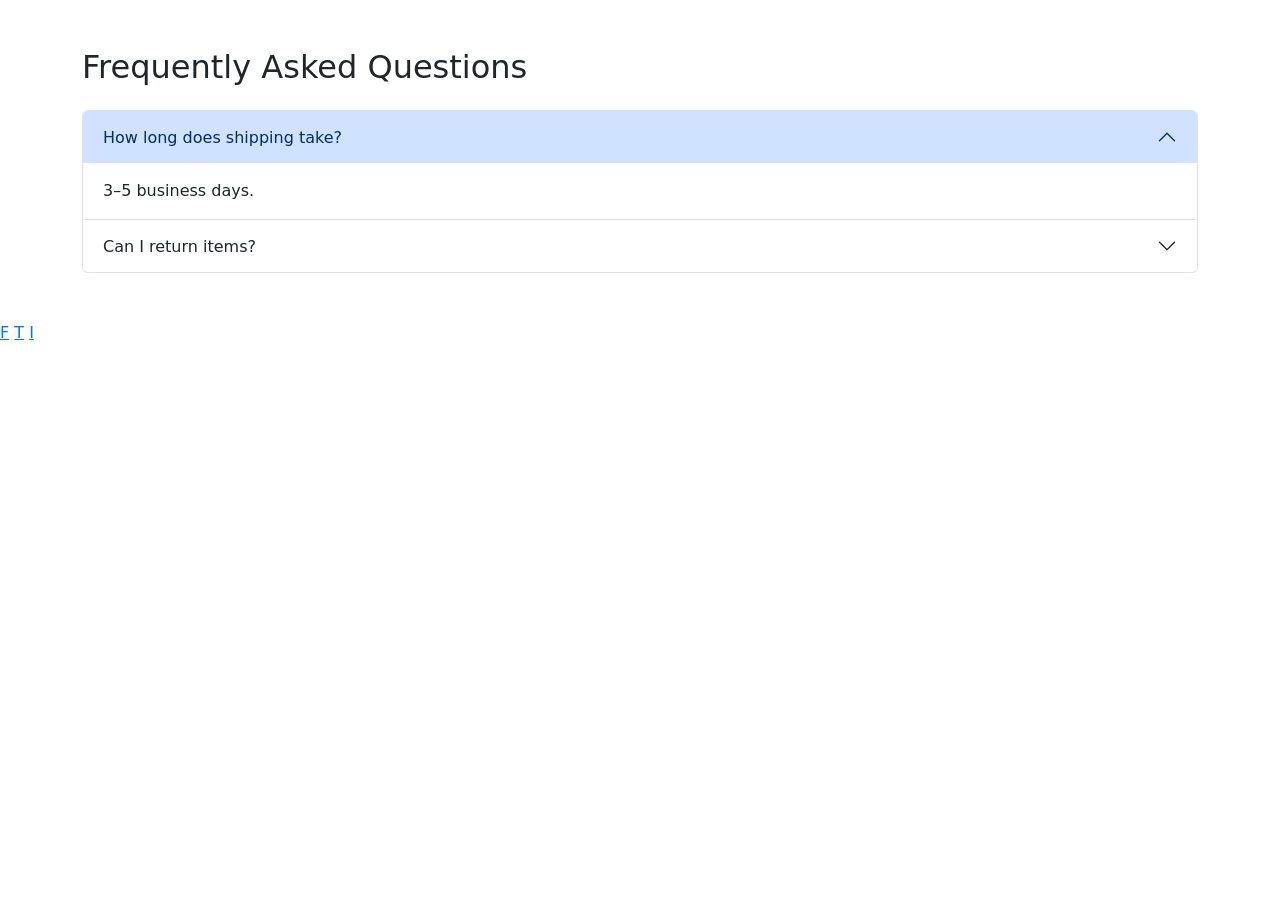
==== support.html @ dd35f73a "Add files via upload" ====
<!DOCTYPE html>
<html>
<head>
  <title>Support</title>
  <meta name="viewport" content="width=device-width, initial-scale=1">
  <link href="https://cdn.jsdelivr.net/npm/bootstrap@5.3.2/dist/css/bootstrap.min.css" rel="stylesheet">
  <link href="css/style.css" rel="stylesheet">
</head>
<body>

<div class="container my-5">
  <h2 class="mb-4">Frequently Asked Questions</h2>

  <div class="accordion" id="faq">

    <div class="accordion-item">
      <h2 class="accordion-header">
        <button class="accordion-button" data-bs-toggle="collapse" data-bs-target="#q1">
          How long does shipping take?
        </button>
      </h2>
      <div id="q1" class="accordion-collapse collapse show">
        <div class="accordion-body">
          3–5 business days.
        </div>
      </div>
    </div>

    <div class="accordion-item">
      <h2 class="accordion-header">
        <button class="accordion-button collapsed" data-bs-toggle="collapse" data-bs-target="#q2">
          Can I return items?
        </button>
      </h2>
      <div id="q2" class="accordion-collapse collapse">
        <div class="accordion-body">
          Yes, within 14 days.
        </div>
      </div>
    </div>

  </div>
</div>

<!-- Floating Social Icons -->
<div class="social-icons">
  <a href="#">F</a>
  <a href="#">T</a>
  <a href="#">I</a>
</div>

<script src="https://cdn.jsdelivr.net/npm/bootstrap@5.3.2/dist/js/bootstrap.bundle.min.js"></script>
</body>
</html>
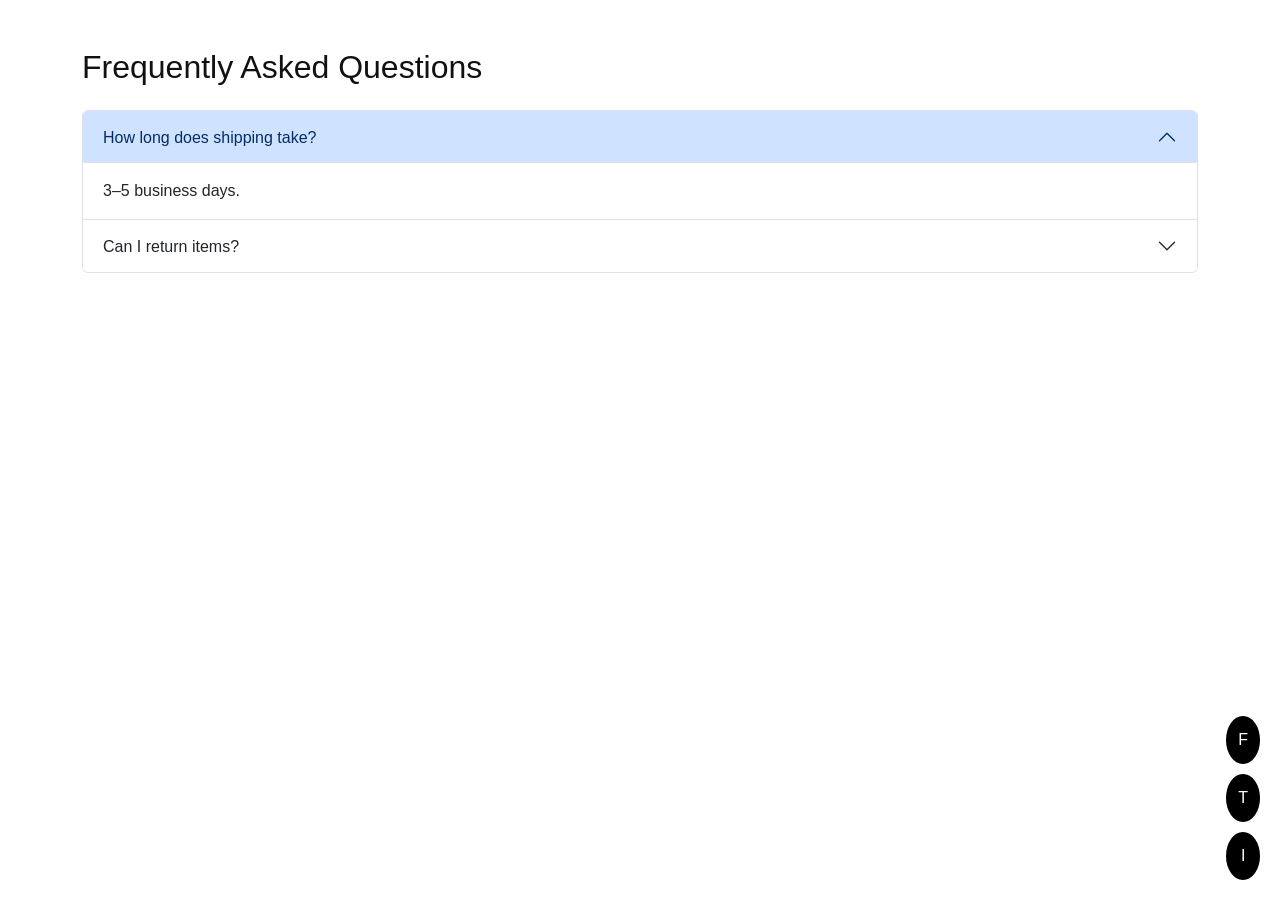
==== commit 97703d24: "Add files via upload" ====
--- a/support.html
+++ b/support.html
@@ -4,7 +4,7 @@
   <title>Support</title>
   <meta name="viewport" content="width=device-width, initial-scale=1">
   <link href="https://cdn.jsdelivr.net/npm/bootstrap@5.3.2/dist/css/bootstrap.min.css" rel="stylesheet">
-  <link href="css/style.css" rel="stylesheet">
+  <link href="style.css" rel="stylesheet">
 </head>
 <body>
 
--- a/style.css
+++ b/style.css
@@ -0,0 +1,58 @@
+body {
+  background: #ffffff;
+  color: #111;
+  font-family: 'Segoe UI', sans-serif;
+}
+
+/* Product Card */
+.card {
+  border: 1px solid #eee;
+  transition: 0.3s ease;
+}
+
+.card:hover {
+  transform: translateY(-5px);
+}
+
+/* Pseudo-element underline */
+.card::after {
+  content: "";
+  display: block;
+  height: 3px;
+  background: black;
+  width: 0%;
+  transition: 0.4s;
+}
+
+.card:hover::after {
+  width: 100%;
+}
+
+/* Buttons */
+.btn-dark {
+  background: black;
+  border: none;
+}
+
+.btn-dark:hover {
+  background: #333;
+}
+
+/* Floating Social Icons */
+.social-icons {
+  position: fixed;
+  bottom: 20px;
+  right: 20px;
+  display: flex;
+  flex-direction: column;
+  gap: 10px;
+}
+
+.social-icons a {
+  background: black;
+  color: white;
+  padding: 12px;
+  border-radius: 50%;
+  text-align: center;
+  text-decoration: none;
+}
